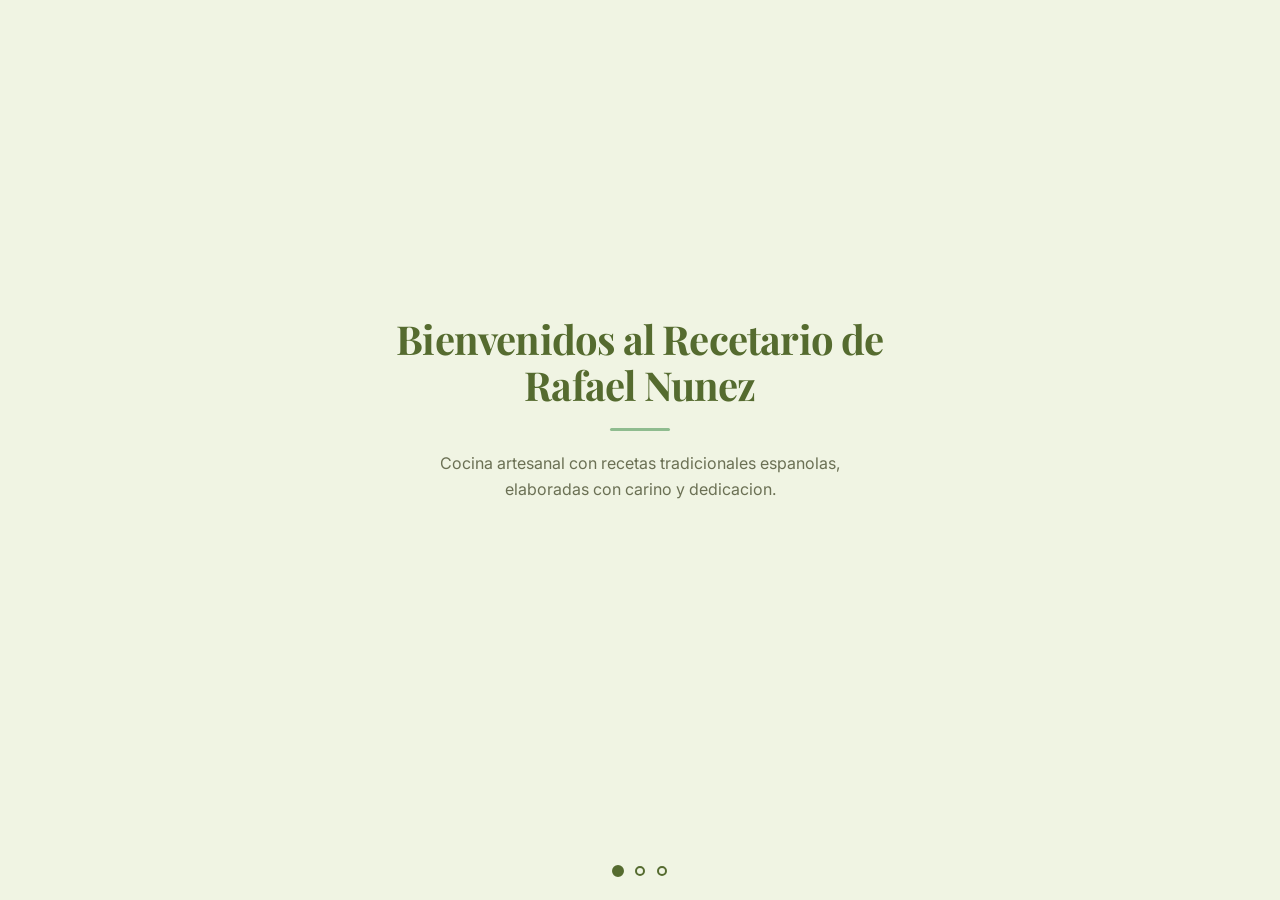
==== index.html @ fcdf8cca "Creación" ====
<!DOCTYPE html>
<html lang="es">
<head>
  <meta charset="UTF-8">
  <meta name="viewport" content="width=device-width, initial-scale=1.0">
  <title>Recetario Rafael Nunez</title>
  <link rel="stylesheet" href="./style.css">
  <link rel="preconnect" href="https://fonts.googleapis.com">
  <link rel="preconnect" href="https://fonts.gstatic.com" crossorigin>
</head>
<body>

  <!-- WELCOME SLIDER -->
  <div id="welcome-overlay" class="welcome-overlay">
    <div class="slider-container">
      <div class="slides-wrapper" id="slides-wrapper">

        <div class="slide slide-1">
          <div class="slide-content">
            <h1 class="slide-title">Bienvenidos al Recetario de Rafael Nunez</h1>
            <div class="deco-line"></div>
            <p class="slide-subtitle">Cocina artesanal con recetas tradicionales espanolas, elaboradas con carino y dedicacion.</p>
          </div>
        </div>

        <div class="slide slide-2">
          <div class="slide-content">
            <h2 class="slide-title">Recetas Caseras con Ingredientes Frescos</h2>
            <p class="slide-subtitle">Cada receta esta pensada para compartir en familia, con ingredientes naturales y tecnicas tradicionales que han pasado de generacion en generacion.</p>
            <div class="slide-features">
              <div class="slide-feature">
                <svg xmlns="http://www.w3.org/2000/svg" width="32" height="32" viewBox="0 0 256 256" fill="none" stroke="#6B8E23" stroke-width="16" stroke-linecap="round" stroke-linejoin="round"><circle cx="128" cy="128" r="96"/><polyline points="128 72 128 128 168 148"/></svg>
                <span>Preparacion cuidada</span>
              </div>
              <div class="slide-feature">
                <svg xmlns="http://www.w3.org/2000/svg" width="32" height="32" viewBox="0 0 256 256" fill="none" stroke="#6B8E23" stroke-width="16" stroke-linecap="round" stroke-linejoin="round"><path d="M48 112V88a32 32 0 0 1 32-32h96a32 32 0 0 1 32 32v24"/><path d="M48 112h160v32a32 32 0 0 1-32 32H80a32 32 0 0 1-32-32v-32z"/><path d="M88 176v16a40 40 0 0 0 80 0v-16"/></svg>
                <span>Tecnicas tradicionales</span>
              </div>
              <div class="slide-feature">
                <svg xmlns="http://www.w3.org/2000/svg" width="32" height="32" viewBox="0 0 256 256" fill="none" stroke="#6B8E23" stroke-width="16" stroke-linecap="round" stroke-linejoin="round"><path d="M128 216S28 160 28 92a50 50 0 0 1 100-10 50 50 0 0 1 100 10c0 68-100 124-100 124z"/></svg>
                <span>Hecho con carino</span>
              </div>
            </div>
          </div>
        </div>

        <div class="slide slide-3">
          <div class="slide-content">
            <h2 class="slide-title">Descubre Sabores Unicos</h2>
            <div class="deco-line"></div>
            <p class="slide-subtitle">Explora nuestra coleccion de recetas gourmet y encuentra el plato perfecto para cada ocasion.</p>
            <button class="btn-primary" id="btn-enter" style="margin-top:32px;">Entrar al Recetario</button>
          </div>
        </div>

      </div>
    </div>
    <div class="slider-dots" id="slider-dots">
      <button class="slider-dot" aria-label="Slide 1"></button>
      <button class="slider-dot" aria-label="Slide 2"></button>
      <button class="slider-dot" aria-label="Slide 3"></button>
    </div>
  </div>

  <!-- MAIN PAGE -->
  <div id="main-page" style="display:none;">

    <header class="hero">
      <img src="./assets/img/hero.jpg" alt="Ingredientes frescos en cocina rustica" class="hero-bg" loading="eager">
      <div class="hero-overlay"></div>
      <div class="hero-content">
        <p class="hero-label">RECETARIO GOURMET</p>
        <h1 class="hero-title">Recetario Rafael Nunez</h1>
        <div class="deco-line" style="background:var(--warm-tan);width:80px;"></div>
        <p class="hero-subtitle">Recetas tradicionales espanolas para compartir</p>
        <a href="./assets/pdf/Recetario_Rafael_Nunez.pdf" class="btn-outline-white" target="_blank">
          <svg xmlns="http://www.w3.org/2000/svg" width="18" height="18" viewBox="0 0 256 256" fill="none" stroke="currentColor" stroke-width="16" stroke-linecap="round" stroke-linejoin="round"><path d="M200 176v24a16 16 0 0 1-16 16H72a16 16 0 0 1-16-16v-24"/><polyline points="88 136 128 176 168 136"/><line x1="128" y1="176" x2="128" y2="40"/></svg>
          Descargar libro de recetas
        </a>
      </div>
    </header>

    <nav class="filter-bar" id="filter-bar">
      <div class="filter-bar-inner">
        <div class="filter-group" style="width:100%;">
          <button class="filter-chip" data-filter-time="rapido">&lt;30</button>
          <button class="filter-chip" data-filter-time="medio">45</button>
          <button class="filter-chip" data-filter-time="lento">60</button>
        </div>
        <div class="filter-group" style="width:100%;">
          <button class="filter-chip is-active" data-filter-type="todos">Todos</button>
          <button class="filter-chip" data-filter-type="salado">Salado</button>
          <button class="filter-chip" data-filter-type="dulce">Dulce</button>
        </div>
        <span class="filter-count" id="filter-count"></span>
      </div>
    </nav>

    <main class="recipe-grid-section">
      <div class="container">
        <h2 class="section-heading">
          <svg xmlns="http://www.w3.org/2000/svg" width="20" height="20" viewBox="0 0 256 256" fill="none" stroke="currentColor" stroke-width="16" stroke-linecap="round" stroke-linejoin="round"><path d="M128 216c-40 0-72-48-72-104S88 24 128 24s72 40 72 88-32 104-72 104z"/><path d="M128 216V120"/><path d="M128 120c20 0 40-16 40-40"/><path d="M128 120c-20 0-40-16-40-40"/></svg>
          Nuestras Recetas
        </h2>
        <div class="recipe-grid" id="recipe-grid"></div>
        <div class="empty-state" id="empty-state" style="display:none;">
          <p>No hay recetas que coincidan con los filtros seleccionados.</p>
          <button class="btn-outline" id="btn-reset-filters">Mostrar todas</button>
        </div>
      </div>
    </main>

    <footer class="page-footer">
      <p>&copy; 2026 Recetario Rafael Nunez</p>
      <p class="footer-sub">Recetas tradicionales elaboradas con carino</p>
    </footer>

  </div>

  <script src="./script.js"></script>
</body>
</html>
---- style.css ----
@import url('https://fonts.googleapis.com/css2?family=Playfair+Display:wght@400;600;700&family=Inter:wght@400;500;600;700&display=swap');

:root {
  --matcha-cream: #F0F4E3;
  --sage-mist: #E4EBD5;
  --olive-branch: #6B8E23;
  --matcha-green: #8FBC8F;
  --forest-deep: #556B2F;
  --earth-brown: #8B4513;
  --warm-tan: #D2B48C;
  --text-primary: #2D3320;
  --text-secondary: #6B7054;
  --text-light: #F0F4E3;
  --pure-white: #FFFFFF;
  --font-heading: 'Playfair Display', Georgia, serif;
  --font-body: 'Inter', -apple-system, BlinkMacSystemFont, sans-serif;
  --shadow-card: 0 4px 12px rgba(0,0,0,0.08);
  --shadow-card-hover: 0 8px 24px rgba(0,0,0,0.12);
  --shadow-filter: 0 2px 8px rgba(0,0,0,0.06);
  --shadow-sticky: 0 8px 24px rgba(0,0,0,0.2);
  --radius-sm: 8px;
  --radius-md: 12px;
  --radius-lg: 16px;
  --radius-pill: 9999px;
}

*, *::before, *::after { box-sizing: border-box; margin: 0; padding: 0; }
html { scroll-behavior: smooth; }
body {
  font-family: var(--font-body);
  font-size: 16px;
  line-height: 1.6;
  color: var(--text-primary);
  background-color: var(--matcha-cream);
  -webkit-font-smoothing: antialiased;
  -moz-osx-font-smoothing: grayscale;
}
img { max-width: 100%; height: auto; display: block; }
a { text-decoration: none; color: inherit; }
button { cursor: pointer; border: none; background: none; font-family: inherit; }
ul, ol { list-style: none; }

@keyframes fadeSlideUp {
  from { opacity: 0; transform: translateY(20px); }
  to { opacity: 1; transform: translateY(0); }
}
@keyframes fadeIn {
  from { opacity: 0; }
  to { opacity: 1; }
}

.container { max-width: 1200px; margin: 0 auto; padding: 0 24px; }
@media (min-width: 768px) { .container { padding: 0 48px; } }

/* ===== WELCOME SLIDER ===== */
.welcome-overlay {
  position: fixed; inset: 0; z-index: 100;
  background: var(--matcha-cream);
  display: flex; flex-direction: column;
  animation: fadeIn 0.4s ease;
}
.welcome-overlay.is-hidden { opacity: 0; pointer-events: none; transition: opacity 0.4s ease; }
.welcome-overlay.is-gone { display: none; }
.slider-container { flex: 1; overflow: hidden; position: relative; }
.slides-wrapper { display: flex; height: 100%; transition: transform 0.6s cubic-bezier(0.4, 0, 0.2, 1); }
.slide {
  min-width: 100%; height: 100%;
  display: flex; flex-direction: column;
  justify-content: center; align-items: center;
  padding: 48px 24px; text-align: center; position: relative;
}
.slide-1 { background: var(--matcha-cream); }
.slide-2 { background: var(--sage-mist); }
.slide-3 {
  background: var(--matcha-cream);
  background-image: radial-gradient(circle at center, rgba(139,188,143,0.15) 0%, transparent 70%);
}
.slide-content { position: relative; z-index: 2; max-width: 600px; opacity: 0; }
.slide.is-active .slide-content { animation: fadeSlideUp 0.5s ease forwards; }
.slide.is-active .slide-content > *:nth-child(1) { animation-delay: 0.1s; animation-fill-mode: both; animation-name: fadeSlideUp; animation-duration: 0.5s; }
.slide.is-active .slide-content > *:nth-child(2) { animation-delay: 0.25s; animation-fill-mode: both; animation-name: fadeSlideUp; animation-duration: 0.5s; }
.slide.is-active .slide-content > *:nth-child(3) { animation-delay: 0.4s; animation-fill-mode: both; animation-name: fadeSlideUp; animation-duration: 0.5s; }
.slide.is-active .slide-content > *:nth-child(4) { animation-delay: 0.55s; animation-fill-mode: both; animation-name: fadeSlideUp; animation-duration: 0.5s; }
.slide-title {
  font-family: var(--font-heading); font-weight: 700;
  font-size: clamp(1.75rem, 5vw, 2.5rem); line-height: 1.15;
  letter-spacing: -0.02em; color: var(--forest-deep); margin-bottom: 16px;
}
.slide-subtitle { font-size: 1rem; line-height: 1.6; color: var(--text-secondary); max-width: 480px; margin: 0 auto 24px; }
.slide-features { display: flex; gap: 48px; justify-content: center; margin-top: 32px; flex-wrap: wrap; }
.slide-feature { display: flex; flex-direction: column; align-items: center; gap: 8px; }
.slide-feature svg { width: 32px; height: 32px; color: var(--olive-branch); }
.slide-feature span { font-size: 0.8125rem; font-weight: 500; color: var(--text-secondary); }
.deco-line { width: 60px; height: 3px; background: var(--matcha-green); border-radius: var(--radius-pill); margin: 20px auto; }
.slider-dots { display: flex; justify-content: center; gap: 12px; padding: 24px; position: relative; z-index: 2; }
.slider-dot {
  width: 10px; height: 10px; border-radius: 50%;
  border: 2px solid var(--forest-deep); background: transparent;
  cursor: pointer; transition: all 0.3s ease; padding: 0;
}
.slider-dot.is-active { background: var(--forest-deep); transform: scale(1.2); }

/* ===== BUTTONS ===== */
.btn-primary {
  display: inline-flex; align-items: center; gap: 8px;
  background: var(--olive-branch); color: var(--pure-white);
  font-family: var(--font-body); font-weight: 600; font-size: 0.875rem;
  letter-spacing: 0.01em; padding: 14px 28px; border-radius: var(--radius-pill);
  border: none; cursor: pointer; transition: all 0.3s ease;
}
.btn-primary:hover { background: var(--earth-brown); box-shadow: var(--shadow-sticky); }
.btn-outline {
  display: inline-flex; align-items: center; gap: 8px;
  background: transparent; color: var(--olive-branch);
  font-weight: 600; font-size: 0.875rem;
  padding: 12px 24px; border-radius: var(--radius-pill);
  border: 2px solid var(--olive-branch); cursor: pointer; transition: all 0.3s ease;
}
.btn-outline:hover { background: var(--olive-branch); color: var(--pure-white); }
.btn-outline-white {
  display: inline-flex; align-items: center; gap: 8px;
  background: transparent; color: var(--pure-white);
  font-weight: 600; font-size: 0.875rem;
  padding: 12px 24px; border-radius: var(--radius-pill);
  border: 2px solid var(--pure-white); cursor: pointer; transition: all 0.3s ease;
}
.btn-outline-white:hover { background: rgba(255,255,255,0.15); }

/* ===== HERO ===== */
.hero { position: relative; width: 100%; height: 400px; overflow: hidden; display: flex; align-items: center; justify-content: center; }
@media (max-width: 767px) { .hero { height: 300px; } }
.hero-bg { position: absolute; inset: 0; width: 100%; height: 100%; object-fit: cover; z-index: 0; }
.hero-overlay { position: absolute; inset: 0; background: linear-gradient(to bottom, rgba(45,51,32,0.6), rgba(45,51,32,0.3)); z-index: 1; }
.hero-content { position: relative; z-index: 2; text-align: center; max-width: 700px; padding: 0 24px; opacity: 0; }
.hero-content.is-visible { opacity: 1; }
.hero-content.is-visible > * { animation: fadeSlideUp 0.6s ease forwards; }
.hero-content.is-visible > *:nth-child(1) { animation-delay: 0.1s; opacity: 0; }
.hero-content.is-visible > *:nth-child(2) { animation-delay: 0.2s; opacity: 0; }
.hero-content.is-visible > *:nth-child(3) { animation-delay: 0.3s; opacity: 0; }
.hero-content.is-visible > *:nth-child(4) { animation-delay: 0.4s; opacity: 0; }
.hero-content.is-visible > *:nth-child(5) { animation-delay: 0.5s; opacity: 0; }
.hero-label { font-weight: 500; font-size: 0.8125rem; letter-spacing: 0.15em; color: var(--warm-tan); text-transform: uppercase; margin-bottom: 12px; }
.hero-title { font-family: var(--font-heading); font-weight: 700; font-size: clamp(2rem, 5vw, 3rem); line-height: 1.15; color: var(--pure-white); text-shadow: 0 2px 8px rgba(0,0,0,0.3); }
.hero-subtitle { font-size: 1.0625rem; color: rgba(255,255,255,0.9); margin-top: 12px; }
.hero .btn-outline-white { margin-top: 24px; }

/* ===== FILTER BAR ===== */
.filter-bar { background: var(--pure-white); padding: 12px 24px; border-bottom: 1px solid rgba(210,180,140,0.4); box-shadow: var(--shadow-filter); position: sticky; top: 0; z-index: 30; transition: box-shadow 0.3s ease; }
.filter-bar.is-stuck { box-shadow: 0 4px 12px rgba(0,0,0,0.1); }
.filter-bar-inner { max-width: 1200px; margin: 0 auto; display: flex; flex-wrap: wrap; align-items: center; gap: 10px; }
.filter-group { display: flex; align-items: center; gap: 8px; flex-wrap: nowrap; width: 100%; }
.filter-chip {
  display: inline-flex; align-items: center; justify-content: center;
  padding: 8px 20px; border-radius: var(--radius-pill);
  border: 1.5px solid var(--warm-tan); background: var(--pure-white);
  color: var(--text-primary); font-weight: 500; font-size: 0.875rem;
  cursor: pointer; transition: all 0.25s ease; white-space: nowrap; flex: 1; min-width: 0;
}
.filter-chip:hover { border-color: var(--olive-branch); color: var(--olive-branch); }
.filter-chip.is-active { background: var(--olive-branch); border-color: var(--olive-branch); color: var(--pure-white); }
.filter-count { margin-left: auto; font-size: 0.8125rem; font-weight: 500; color: var(--text-secondary); }
@media (max-width: 767px) {
  .filter-bar { padding: 10px; }
  .filter-bar-inner { gap: 8px; }
  .filter-group { gap: 6px; }
  .filter-chip { padding: 8px 12px; font-size: 0.8125rem; }
  .filter-count { margin-left: 0; width: 100%; text-align: center; font-size: 0.75rem; }
}

/* ===== RECIPE GRID ===== */
.recipe-grid-section { background: var(--matcha-cream); padding: 32px 10px; }
@media (min-width: 768px) { .recipe-grid-section { padding: 48px 48px; } }
.recipe-grid-section .container { max-width: 1000px; }
.section-heading { font-family: var(--font-heading); font-weight: 700; font-size: 1.75rem; line-height: 1.2; letter-spacing: -0.01em; color: var(--text-primary); margin-bottom: 24px; display: flex; align-items: center; gap: 10px; }
.section-heading svg { width: 20px; height: 20px; color: var(--olive-branch); }
.recipe-grid { display: grid; gap: 14px; }
@media (min-width: 768px) { .recipe-grid { grid-template-columns: repeat(2, 1fr); gap: 24px; } }
.empty-state { text-align: center; padding: 48px 24px; }
.empty-state p { font-size: 1rem; color: var(--text-secondary); margin-bottom: 16px; }

/* ===== RECIPE CARD ===== */
.recipe-card { background: var(--pure-white); border-radius: var(--radius-md); box-shadow: var(--shadow-card); overflow: hidden; transition: transform 0.3s ease, box-shadow 0.3s ease; opacity: 0; animation: fadeSlideUp 0.4s ease forwards; }
.recipe-card:nth-child(1) { animation-delay: 0s; }
.recipe-card:nth-child(2) { animation-delay: 0.08s; }
.recipe-card:nth-child(3) { animation-delay: 0.16s; }
.recipe-card:nth-child(4) { animation-delay: 0.24s; }
.recipe-card:hover { transform: translateY(-4px); box-shadow: var(--shadow-card-hover); }
.recipe-card > a:first-child { display: block; }
.recipe-card-img-wrapper { height: 140px; overflow: hidden; border-radius: var(--radius-sm) var(--radius-sm) 0 0; }
@media (min-width: 768px) { .recipe-card-img-wrapper { height: 200px; } }
@media (min-width: 1024px) { .recipe-card-img-wrapper { height: 220px; } }
.recipe-card-img { width: 100%; height: 100%; object-fit: cover; transition: transform 0.4s ease; }
.recipe-card:hover .recipe-card-img { transform: scale(1.05); }
.recipe-card-body { padding: 12px; }
@media (min-width: 768px) { .recipe-card-body { padding: 16px; } }
.recipe-card-title { font-family: var(--font-heading); font-weight: 600; font-size: 1rem; line-height: 1.3; color: var(--forest-deep); margin-bottom: 8px; }
@media (min-width: 768px) { .recipe-card-title { font-size: 1.125rem; margin-bottom: 12px; } }
.recipe-card-meta { display: flex; flex-wrap: wrap; gap: 8px; margin-bottom: 10px; }
@media (min-width: 768px) { .recipe-card-meta { gap: 16px; margin-bottom: 16px; } }
.recipe-card-meta-item { display: flex; align-items: center; gap: 4px; font-size: 0.75rem; font-weight: 500; color: var(--text-secondary); letter-spacing: 0.02em; }
@media (min-width: 768px) { .recipe-card-meta-item { gap: 6px; font-size: 0.8125rem; } }
.recipe-card-meta-item svg { width: 14px; height: 14px; color: var(--olive-branch); flex-shrink: 0; }
@media (min-width: 768px) { .recipe-card-meta-item svg { width: 16px; height: 16px; } }
.recipe-card-footer { display: flex; justify-content: space-between; align-items: center; gap: 8px; }
.recipe-card-servings { display: flex; align-items: center; gap: 4px; font-size: 0.75rem; font-weight: 500; color: var(--text-secondary); }
.recipe-card-servings svg { width: 14px; height: 14px; color: var(--olive-branch); }
@media (min-width: 768px) { .recipe-card-servings { gap: 6px; font-size: 0.8125rem; } .recipe-card-servings svg { width: 16px; height: 16px; } }
.recipe-card-link { display: inline-flex; align-items: center; gap: 6px; background: var(--olive-branch); color: var(--pure-white); font-weight: 600; font-size: 0.8125rem; padding: 8px 16px; border-radius: var(--radius-pill); transition: all 0.3s ease; }
.recipe-card-link:hover { background: var(--earth-brown); box-shadow: 0 4px 12px rgba(0,0,0,0.15); }
.recipe-card-link svg { width: 14px; height: 14px; transition: transform 0.3s ease; }
.recipe-card-link:hover svg { transform: translateX(3px); }

/* ===== FOOTER ===== */
.page-footer { background: var(--forest-deep); padding: 32px 24px; text-align: center; }
.page-footer p { font-size: 0.875rem; color: var(--text-light); }
.page-footer .footer-sub { font-size: 0.75rem; color: var(--warm-tan); margin-top: 8px; }

/* ===== RECIPE DETAIL ===== */
.back-button { position: fixed; top: 24px; left: 24px; width: 44px; height: 44px; background: var(--pure-white); border-radius: 50%; display: flex; align-items: center; justify-content: center; box-shadow: var(--shadow-card); z-index: 50; transition: all 0.3s ease; }
.back-button:hover { box-shadow: var(--shadow-card-hover); background: var(--sage-mist); }
.back-button svg { width: 20px; height: 20px; color: var(--text-primary); }
.recipe-hero { position: relative; width: 100%; height: 50vh; min-height: 320px; max-height: 500px; overflow: hidden; }
.recipe-hero img { width: 100%; height: 100%; object-fit: cover; }
.recipe-hero-overlay { position: absolute; inset: 0; background: linear-gradient(to bottom, rgba(45,51,32,0.4) 0%, transparent 60%); }
.recipe-header { background: var(--pure-white); padding: 32px 24px; }
.recipe-header-inner { max-width: 800px; margin: 0 auto; }
.recipe-title { font-family: var(--font-heading); font-weight: 700; font-size: clamp(1.5rem, 4vw, 2rem); line-height: 1.2; color: var(--text-primary); margin-bottom: 12px; }
.recipe-description { font-size: 1rem; line-height: 1.6; color: var(--text-secondary); }
.info-bar { display: flex; background: var(--pure-white); border-radius: var(--radius-md); box-shadow: var(--shadow-card); padding: 16px 12px; margin-top: 24px; border: 1px solid rgba(210,180,140,0.3); flex-wrap: nowrap; gap: 0; }
.info-col { flex: 1; display: flex; flex-direction: column; align-items: center; gap: 6px; min-width: 0; padding: 0 8px; border-right: 1px solid rgba(210,180,140,0.2); }
.info-col:last-child { border-right: none; }
.info-col svg { width: 22px; height: 22px; color: var(--olive-branch); }
.info-label { font-size: 0.625rem; font-weight: 500; color: var(--text-secondary); text-transform: uppercase; letter-spacing: 0.05em; white-space: nowrap; }
.info-value { font-size: 0.9375rem; font-weight: 600; color: var(--text-primary); white-space: nowrap; }
@media (min-width: 768px) {
  .info-bar { padding: 20px 24px; }
  .info-col { gap: 8px; padding: 0 12px; }
  .info-col svg { width: 24px; height: 24px; }
  .info-label { font-size: 0.6875rem; }
  .info-value { font-size: 1rem; }
}
.ingredients-section { background: var(--matcha-cream); padding: 40px 24px; }
.ingredients-section-inner { max-width: 800px; margin: 0 auto; }
.ingredient-count { display: inline-flex; align-items: center; background: var(--olive-branch); color: var(--pure-white); border-radius: var(--radius-pill); padding: 4px 12px; font-size: 0.875rem; font-weight: 600; margin-left: 12px; vertical-align: middle; font-family: var(--font-body); }
.ingredients-list { margin-top: 16px; }
.ingredient-row { display: flex; align-items: center; gap: 12px; padding: 12px 0; border-bottom: 1px solid rgba(210,180,140,0.3); }
.ingredient-row:last-child { border-bottom: none; }
.ingredient-checkbox {
  appearance: none; -webkit-appearance: none;
  width: 20px; height: 20px; border: 2px solid var(--warm-tan);
  border-radius: var(--radius-sm); cursor: pointer;
  transition: all 0.25s ease; flex-shrink: 0; position: relative;
}
.ingredient-checkbox:checked { background: var(--olive-branch); border-color: var(--olive-branch); }
.ingredient-checkbox:checked::after { content: ''; position: absolute; left: 5px; top: 1px; width: 6px; height: 11px; border: solid white; border-width: 0 2px 2px 0; transform: rotate(45deg); }
.ingredient-label { flex: 1; display: flex; justify-content: space-between; align-items: center; gap: 12px; cursor: pointer; }
.ingredient-name { font-size: 0.9375rem; font-weight: 500; color: var(--text-primary); transition: all 0.2s ease; }
.ingredient-checkbox:checked ~ .ingredient-label .ingredient-name { text-decoration: line-through; color: rgba(107,112,84,0.5); }
.ingredient-qty { font-size: 0.875rem; color: var(--text-secondary); white-space: nowrap; transition: all 0.2s ease; }
.ingredient-checkbox:checked ~ .ingredient-label .ingredient-qty { text-decoration: line-through; color: rgba(107,112,84,0.4); }
.steps-section { background: var(--pure-white); padding: 40px 24px; }
.steps-section-inner { max-width: 800px; margin: 0 auto; }
.steps-list { margin-top: 8px; }
.step-card { display: flex; gap: 16px; padding: 20px 0; border-bottom: 1px solid rgba(210,180,140,0.2); }
.step-card:last-child { border-bottom: none; }
.step-number { width: 36px; height: 36px; background: var(--olive-branch); color: var(--pure-white); border-radius: 50%; display: flex; align-items: center; justify-content: center; font-weight: 700; font-size: 0.875rem; flex-shrink: 0; }
.step-text { flex: 1; font-size: 1rem; line-height: 1.7; color: var(--text-primary); padding-top: 6px; }
.final-image-section { max-width: 800px; margin: 0 auto 40px; padding: 0 24px; }
.final-image-section img { width: 100%; border-radius: var(--radius-lg); box-shadow: var(--shadow-card); overflow: hidden; }
.final-caption { text-align: center; font-style: italic; font-weight: 500; font-size: 0.875rem; color: var(--text-secondary); margin-top: 12px; }
.sticky-download-btn { position: fixed; bottom: 20px; left: 50%; transform: translateX(-50%); background: var(--forest-deep); color: var(--pure-white); font-weight: 600; font-size: 0.875rem; padding: 16px 32px; border-radius: var(--radius-pill); box-shadow: var(--shadow-sticky); z-index: 40; display: inline-flex; align-items: center; gap: 8px; transition: all 0.3s ease; white-space: nowrap; }
.sticky-download-btn:hover { transform: translateX(-50%) scale(1.05); background: var(--earth-brown); }
.sticky-download-btn svg { width: 18px; height: 18px; }
@media (max-width: 480px) {
  .sticky-download-btn { left: 16px; right: 16px; transform: none; justify-content: center; padding: 14px 20px; bottom: 12px; }
  .sticky-download-btn:hover { transform: scale(1.02); }
}
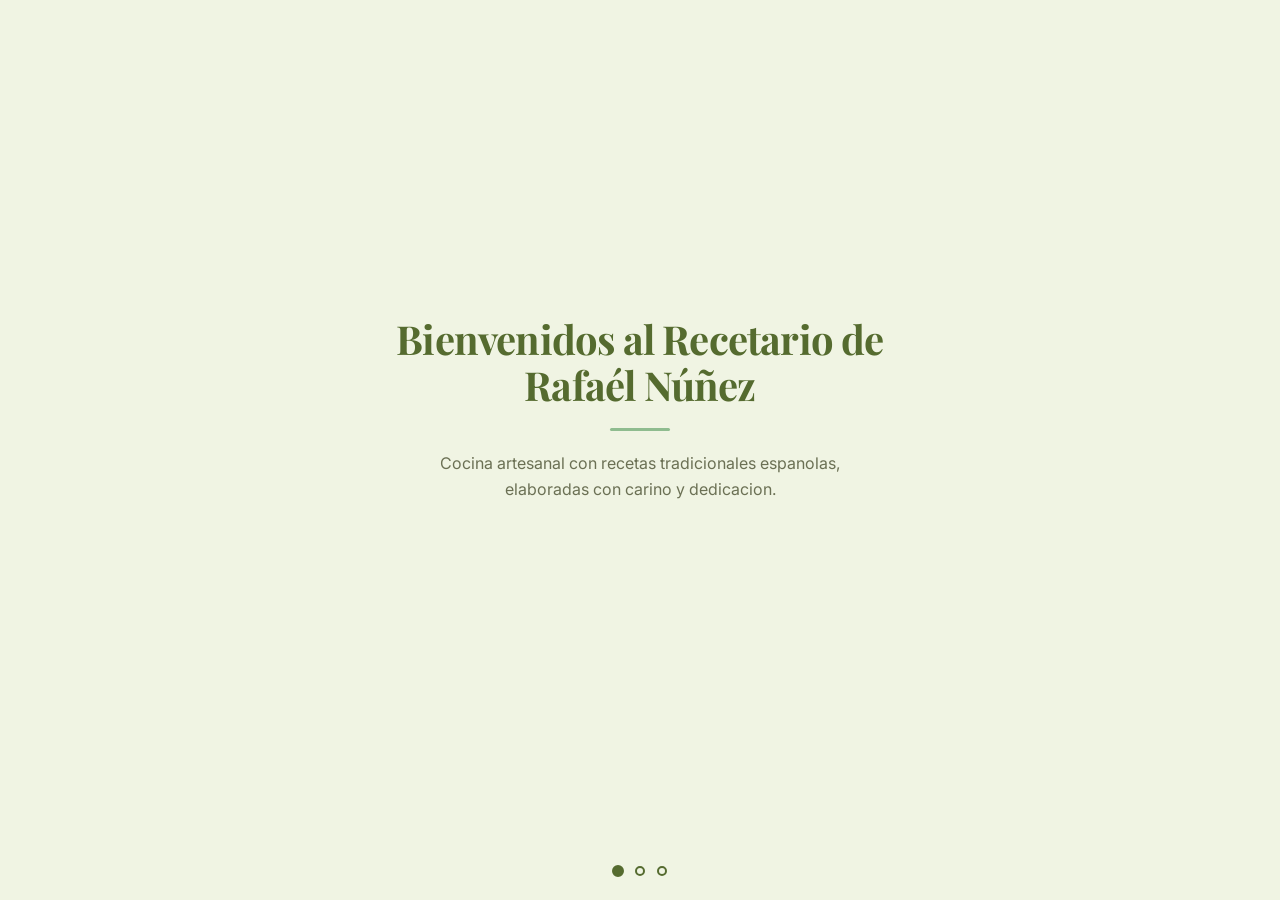
==== commit ddc19d9d: "Rafaél Núñez" ====
--- a/index.html
+++ b/index.html
@@ -17,7 +17,7 @@
 
         <div class="slide slide-1">
           <div class="slide-content">
-            <h1 class="slide-title">Bienvenidos al Recetario de Rafael Nunez</h1>
+            <h1 class="slide-title">Bienvenidos al Recetario de Rafaél Núñez</h1>
             <div class="deco-line"></div>
             <p class="slide-subtitle">Cocina artesanal con recetas tradicionales espanolas, elaboradas con carino y dedicacion.</p>
           </div>
@@ -70,7 +70,7 @@
       <div class="hero-overlay"></div>
       <div class="hero-content">
         <p class="hero-label">RECETARIO GOURMET</p>
-        <h1 class="hero-title">Recetario Rafael Nunez</h1>
+        <h1 class="hero-title">Recetario Rafaél Núñez</h1>
         <div class="deco-line" style="background:var(--warm-tan);width:80px;"></div>
         <p class="hero-subtitle">Recetas tradicionales espanolas para compartir</p>
         <a href="./assets/pdf/Recetario_Rafael_Nunez.pdf" class="btn-outline-white" target="_blank">
@@ -111,7 +111,7 @@
     </main>
 
     <footer class="page-footer">
-      <p>&copy; 2026 Recetario Rafael Nunez</p>
+      <p>&copy; 2026 Recetario Rafaél Núñez</p>
       <p class="footer-sub">Recetas tradicionales elaboradas con carino</p>
     </footer>
 
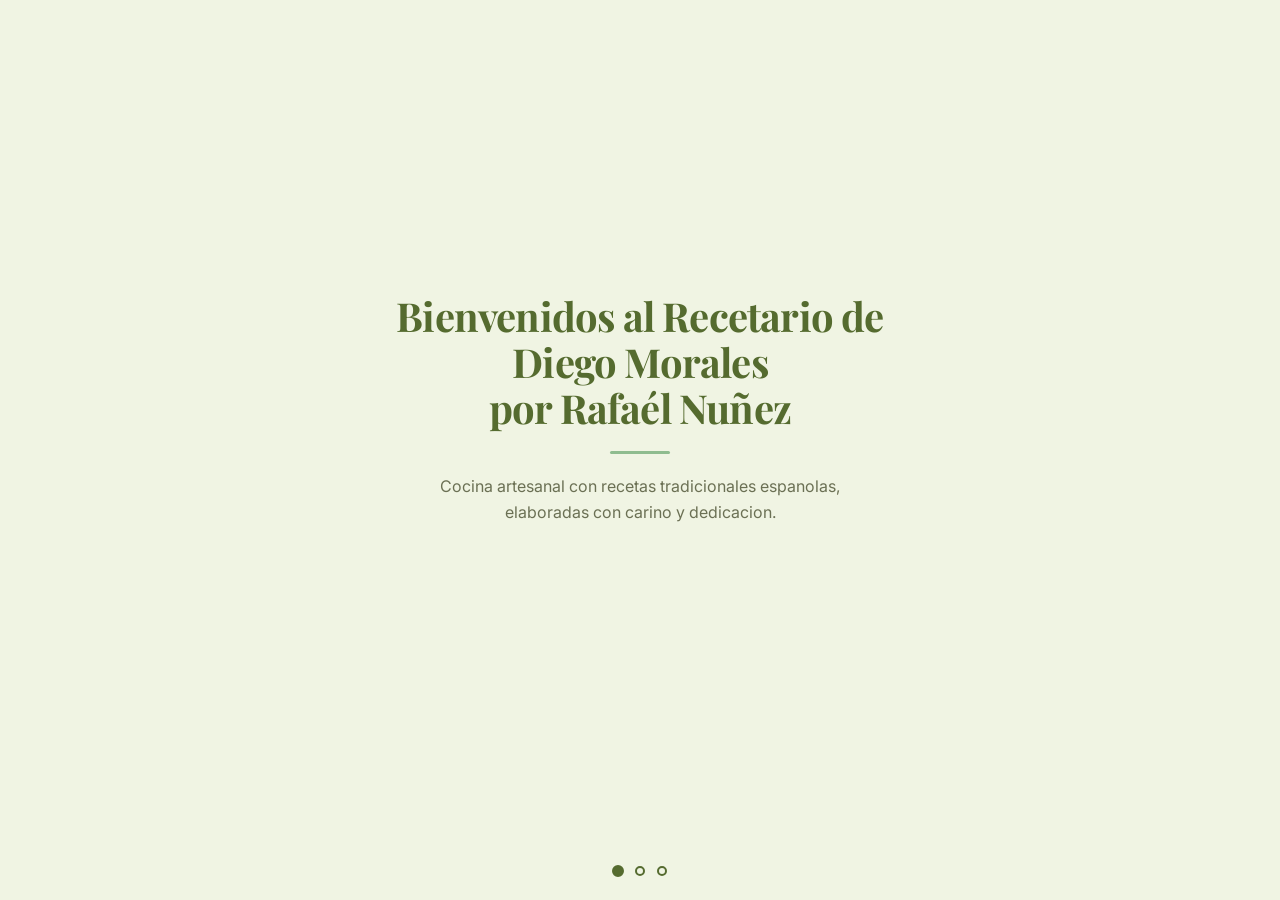
==== commit 7a4e9f0b: "Cambios" ====
--- a/index.html
+++ b/index.html
@@ -3,7 +3,7 @@
 <head>
   <meta charset="UTF-8">
   <meta name="viewport" content="width=device-width, initial-scale=1.0">
-  <title>Recetario Rafael Nunez</title>
+  <title>Recetario Diego Morales por Rafaél Núñez</title>
   <link rel="stylesheet" href="./style.css">
   <link rel="preconnect" href="https://fonts.googleapis.com">
   <link rel="preconnect" href="https://fonts.gstatic.com" crossorigin>
@@ -17,7 +17,7 @@
 
         <div class="slide slide-1">
           <div class="slide-content">
-            <h1 class="slide-title">Bienvenidos al Recetario de Rafaél Núñez</h1>
+            <h1 class="slide-title">Bienvenidos al Recetario de <br>Diego Morales <br>por Rafaél Nuñez</h1>
             <div class="deco-line"></div>
             <p class="slide-subtitle">Cocina artesanal con recetas tradicionales espanolas, elaboradas con carino y dedicacion.</p>
           </div>
@@ -70,9 +70,9 @@
       <div class="hero-overlay"></div>
       <div class="hero-content">
         <p class="hero-label">RECETARIO GOURMET</p>
-        <h1 class="hero-title">Recetario Rafaél Núñez</h1>
+        <h1 class="hero-title">Recetario Diego Morales</h1>
         <div class="deco-line" style="background:var(--warm-tan);width:80px;"></div>
-        <p class="hero-subtitle">Recetas tradicionales espanolas para compartir</p>
+        <p class="hero-subtitle">por Rafaél Núñez</p>
         <a href="./assets/pdf/Recetario_Rafael_Nunez.pdf" class="btn-outline-white" target="_blank">
           <svg xmlns="http://www.w3.org/2000/svg" width="18" height="18" viewBox="0 0 256 256" fill="none" stroke="currentColor" stroke-width="16" stroke-linecap="round" stroke-linejoin="round"><path d="M200 176v24a16 16 0 0 1-16 16H72a16 16 0 0 1-16-16v-24"/><polyline points="88 136 128 176 168 136"/><line x1="128" y1="176" x2="128" y2="40"/></svg>
           Descargar libro de recetas
@@ -111,8 +111,8 @@
     </main>
 
     <footer class="page-footer">
-      <p>&copy; 2026 Recetario Rafaél Núñez</p>
-      <p class="footer-sub">Recetas tradicionales elaboradas con carino</p>
+      <p>Recetario Diego Morales</p>
+      <p class="footer-sub">por Rafaél Núñez &copy; 2026</p>
     </footer>
 
   </div>
